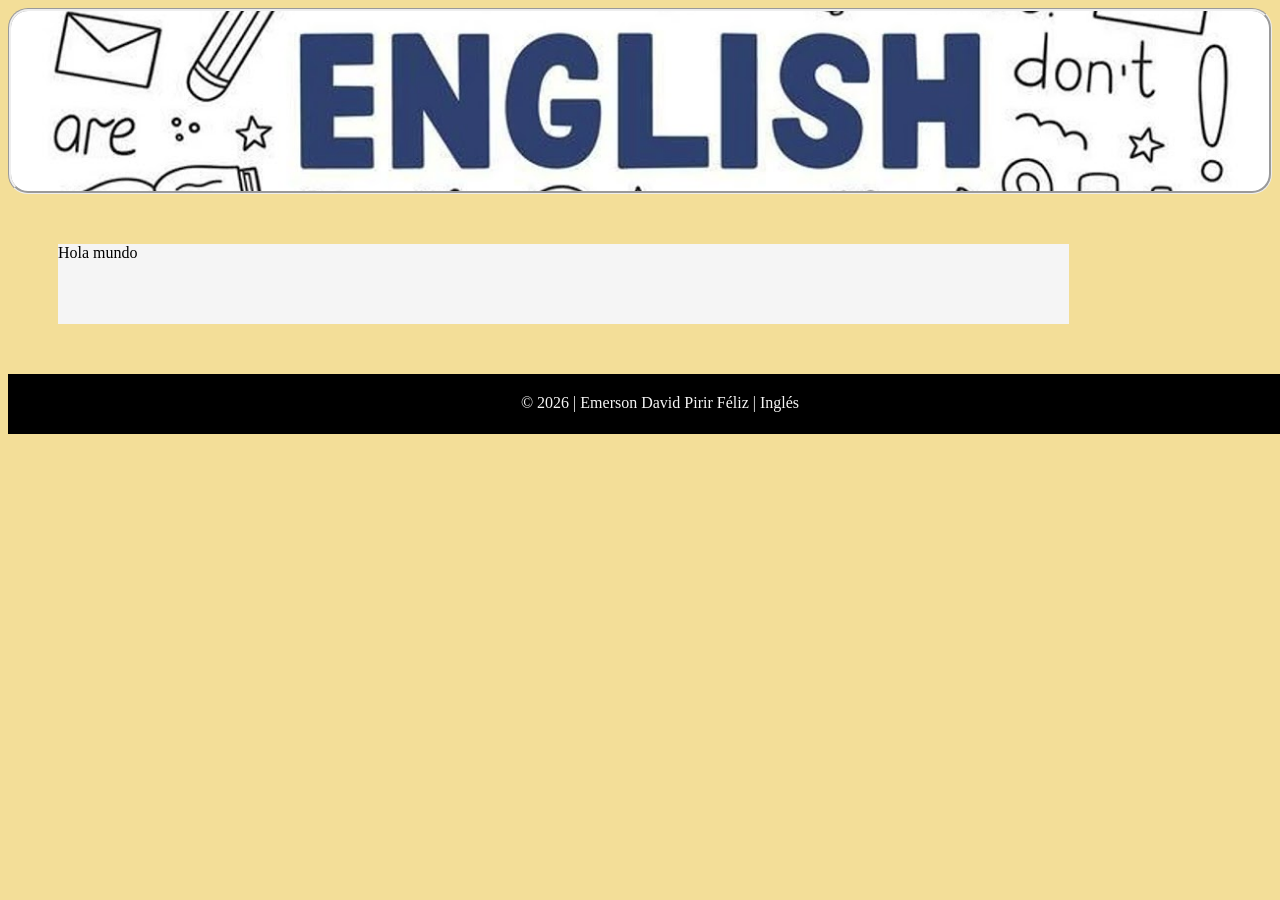
==== index.html @ 133c99f9 "Tarea de ingles" ====
<!DOCTYPE html>
<html lang="en">
<head>
    <meta charset="UTF-8">
    <meta name="viewport" content="width=device-width, initial-scale=1.0">
    <title>Document</title>
    <link rel="stylesheet" href="styles.css">
</head>
<body>

    <section class="barra"></section>
    
    <div class="caja1">
        <p>Hola mundo</p>
    </div>
    <div class="caja2"></div>
    <div class="caja3"></div>
    <div class="caja4"></div>
    <div class="caja5"></div>

    <footer>
        <p>© 2026 | Emerson David Pirir Féliz | Inglés</P>
        
    </footer>

</body>
</html>
---- styles.css ----
body{
        background-color:rgba(238, 206, 101, 0.668);
}

section{
    background-image: url("ingles2.jpeg");
    background-size: cover;
    background-position: center;
    background-repeat: no-repeat;
    padding: 90px;
    border-radius: 20px;
    border-style: groove;
}

.caja1{
    width: 80%;
    height: 80px;
    background-color: whitesmoke;
    margin: 50px;
}

footer p{
    background-color: black;
    color: whitesmoke;
    width: 100%;
    height: 20px;
    padding: 20px;
    text-align: center;
}
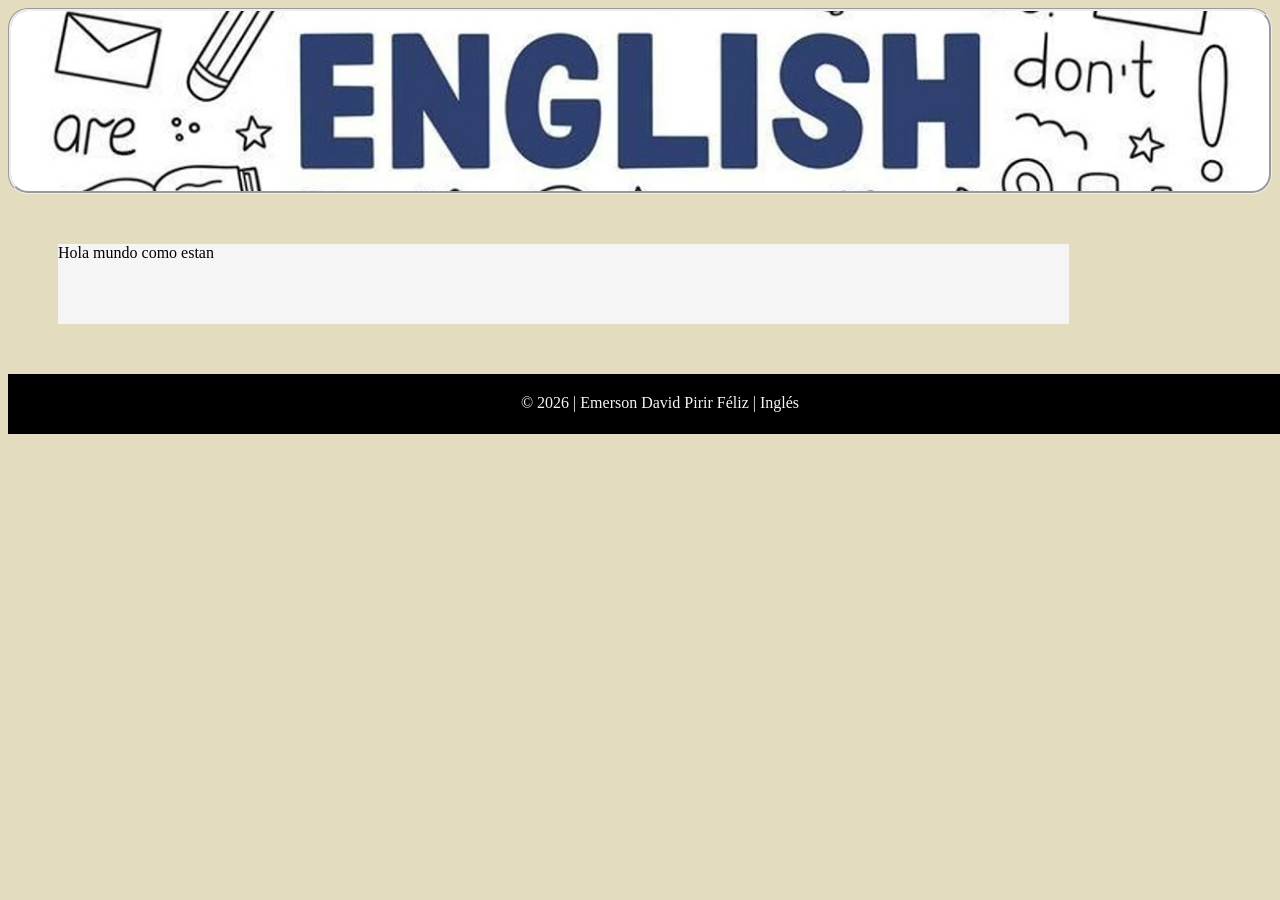
==== commit 1f7ef78c: "haciendo tarea de ingles" ====
--- a/index.html
+++ b/index.html
@@ -11,7 +11,7 @@
     <section class="barra"></section>
     
     <div class="caja1">
-        <p>Hola mundo</p>
+        <p>Hola mundo como estan </p>
     </div>
     <div class="caja2"></div>
     <div class="caja3"></div>
--- a/styles.css
+++ b/styles.css
@@ -1,5 +1,5 @@
 body{
-        background-color:rgba(238, 206, 101, 0.668);
+        background-color:rgb(228, 220, 191);
 }
 
 section{
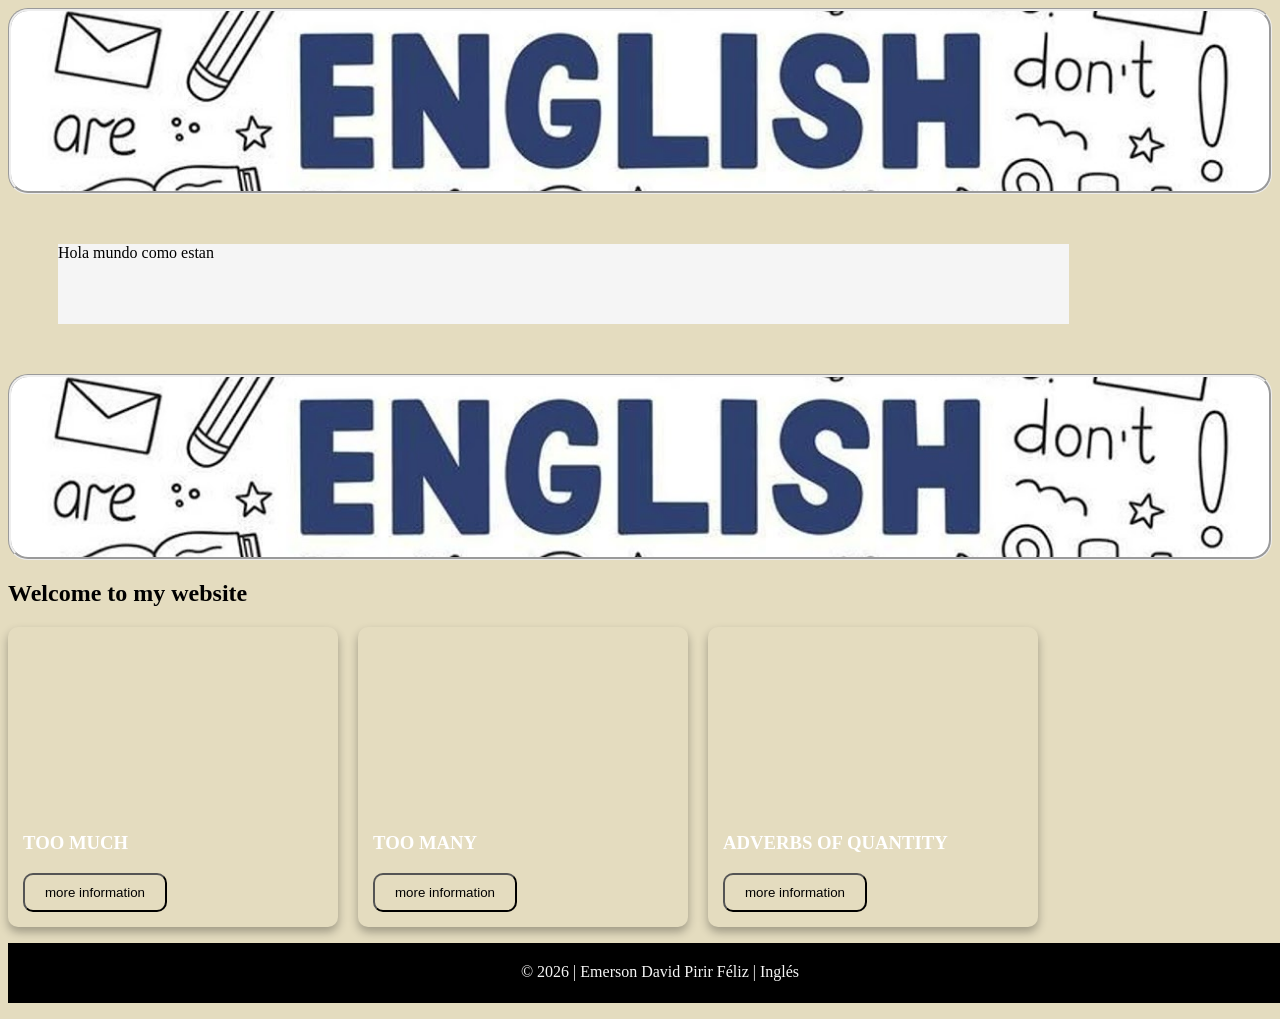
==== commit 0835799f: "chino" ====
--- a/index.html
+++ b/index.html
@@ -17,7 +17,42 @@
     <div class="caja3"></div>
     <div class="caja4"></div>
     <div class="caja5"></div>
+     </div>
+     <!-- Parte Gali -->
+     <section class="Info"></section>
+    <h2>Welcome to my website</h2>
 
+    <div class="grid">
+
+        <div class="card info1">
+            <h3>TOO MUCH</h3>
+              <a href="prueba.html">
+                <button>more information</button>
+              </a>
+            
+          
+        </div>
+
+        <div class="card info2">
+            <h3>TOO MANY </h3>
+            <a href="prueba.html">
+                 <button>more information</button>
+            </a>
+             
+               </div>
+      
+     
+
+        <div class="card info3">
+            <h3>ADVERBS OF QUANTITY</h3>
+            <a href="prueba.html">
+                 <button>more information</button>
+            </a>
+         
+          
+        </div>
+         </div>
+    
     <footer>
         <p>© 2026 | Emerson David Pirir Féliz | Inglés</P>
         
--- a/styles.css
+++ b/styles.css
@@ -26,4 +26,64 @@
     height: 20px;
     padding: 20px;
     text-align: center;
-}+}
+.grid{
+    display: flex;
+    gap: 20px;
+    flex-wrap: wrap;
+}
+
+/* TARJETAS */
+.card{
+    width: 300px;
+    height: 270px;
+    border-radius: 10px;
+    color: white;
+    display: flex;
+    flex-direction: column;
+    justify-content: flex-end;
+    padding: 15px;
+    background-size: cover;
+    background-position: center;
+    box-shadow: 0px 5px 10px rgba(0,0,0,0.3);
+    transition: 0.3s;
+}
+
+.card:hover{
+    transform: scale(1.05);
+}
+
+/* cuadros */
+.info1{
+    background-image: url("");
+}
+
+.info2{
+    background-image: url("");
+}
+
+.info3{
+    background-image: url("");
+}
+.info1 button{
+     background-color:transparent;
+    color: black;
+    padding: 10px 20px;
+    text-decoration: none;
+    border-radius: 10px;
+    
+}
+ .info2 button{
+     background-color:transparent;
+    color: black;
+    padding: 10px 20px;
+    text-decoration: none;
+    border-radius: 10px;
+    }
+    .info3 button{
+     background-color:transparent;
+    color: black;
+    padding: 10px 20px;
+    text-decoration: none;
+    border-radius: 10px;
+    }
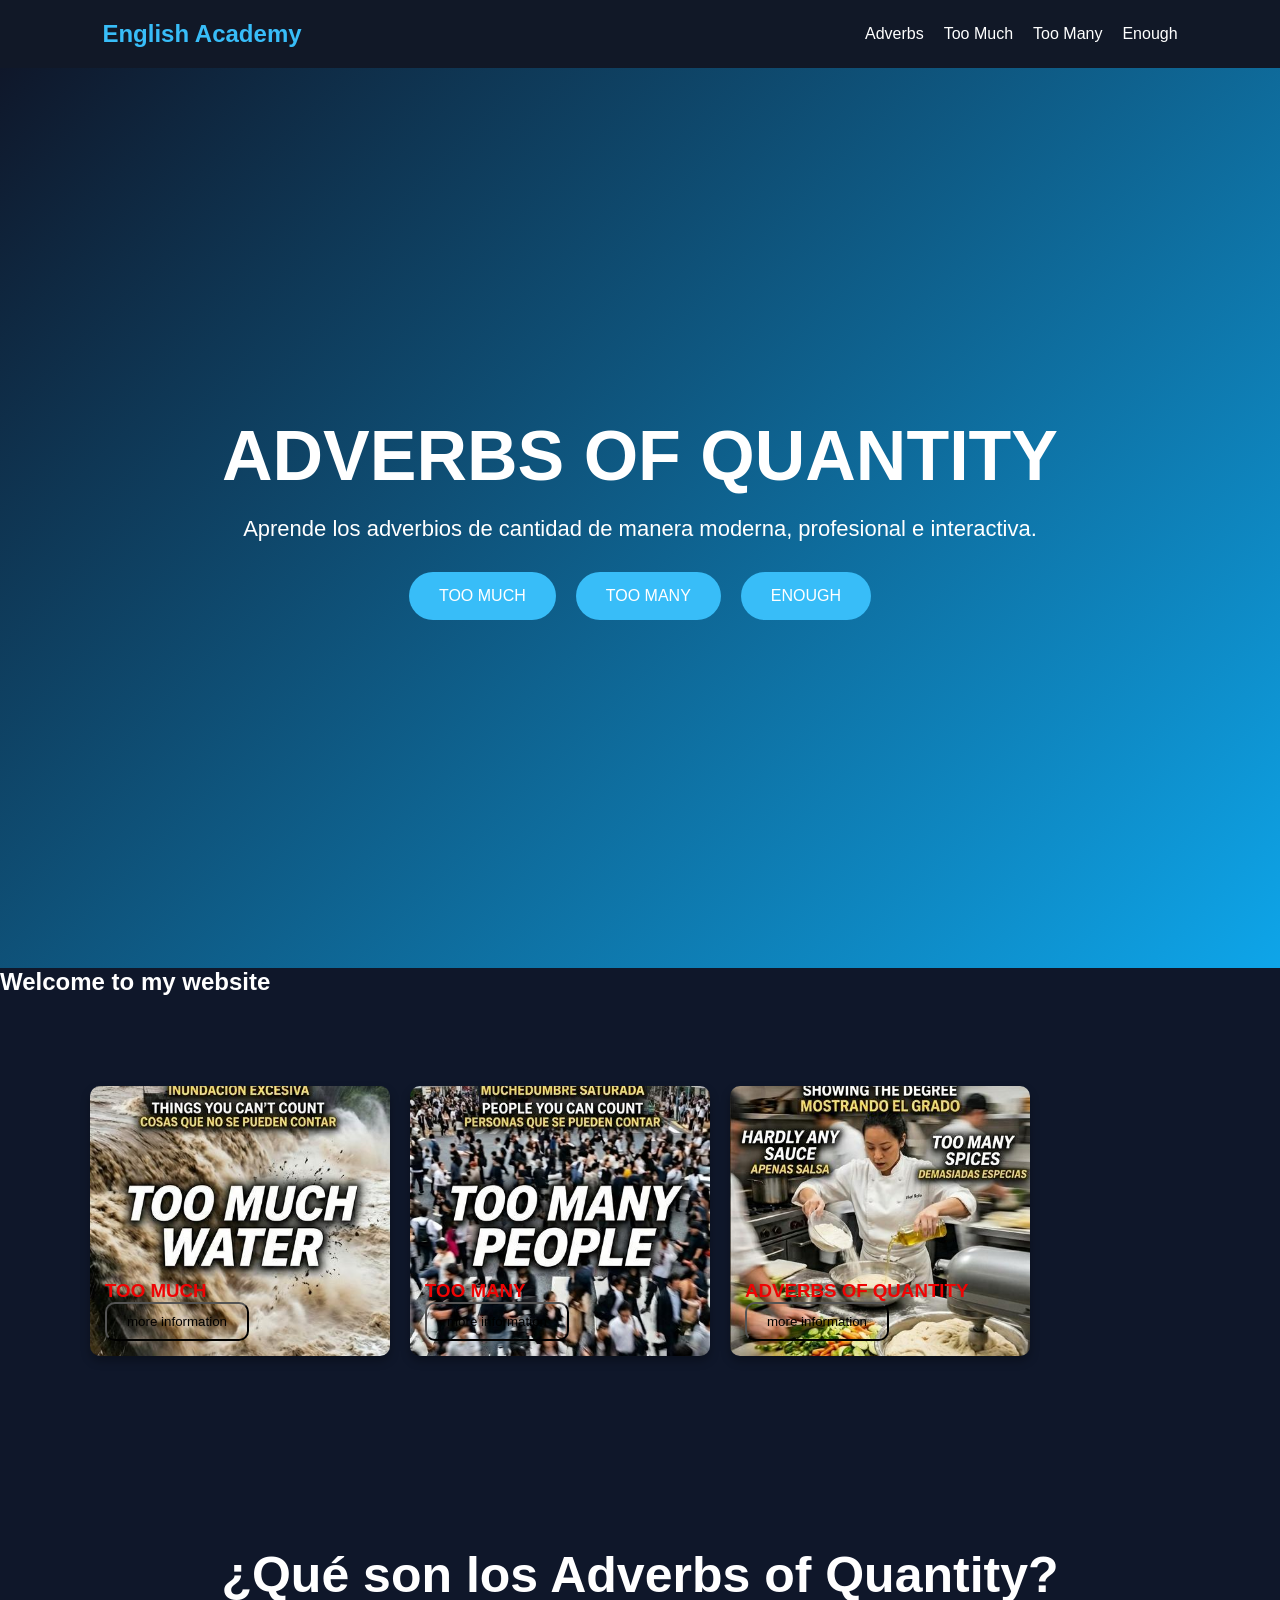
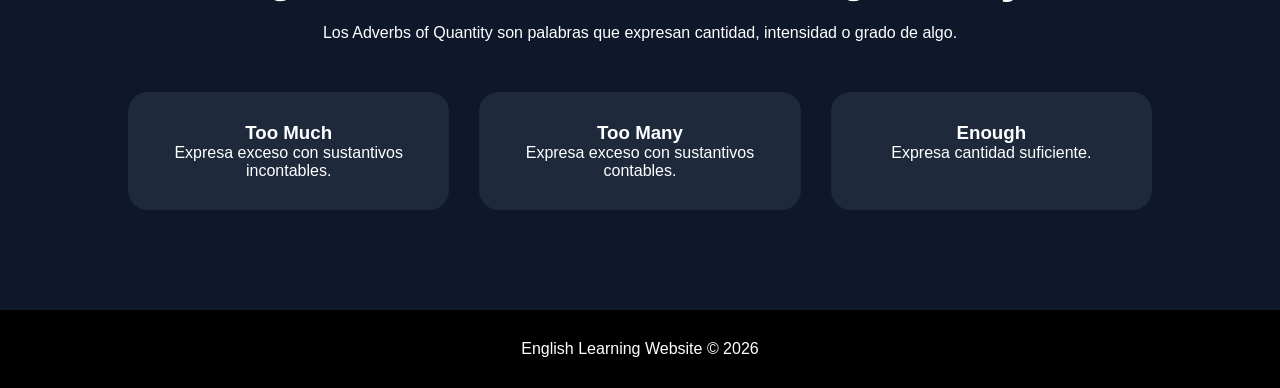
==== commit 454ca98d: "Termine mi tarea de ingles" ====
--- a/index.html
+++ b/index.html
@@ -1,62 +1,125 @@
 <!DOCTYPE html>
-<html lang="en">
+<html lang="es">
 <head>
     <meta charset="UTF-8">
     <meta name="viewport" content="width=device-width, initial-scale=1.0">
-    <title>Document</title>
+    <title>Adverbs of Quantity</title>
+
     <link rel="stylesheet" href="styles.css">
 </head>
+
 <body>
 
-    <section class="barra"></section>
-    
-    <div class="caja1">
-        <p>Hola mundo como estan </p>
+<header>
+
+    <nav>
+        <h2 class="logo">English Academy</h2>
+
+        <ul>
+            <li><a href="Adverbs.html">Adverbs</a></li>
+            <li><a href="too-much.html">Too Much</a></li>
+            <li><a href="too-many.html">Too Many</a></li>
+            <li><a href="enough.html">Enough</a></li>
+        </ul>
+    </nav>
+
+</header>
+
+<section class="hero">
+
+    <div class="contenido">
+
+        <h1>ADVERBS OF QUANTITY</h1>
+
+        <p>
+            Aprende los adverbios de cantidad de manera moderna,
+            profesional e interactiva.
+        </p>
+
+        <div class="botones">
+
+            <a href="" class="btn">
+                TOO MUCH
+            </a>
+
+            <a href="" class="btn">
+                TOO MANY
+            </a>
+
+            <a href="" class="btn">
+                ENOUGH
+            </a>
+
+        </div>
+
     </div>
-    <div class="caja2"></div>
-    <div class="caja3"></div>
-    <div class="caja4"></div>
-    <div class="caja5"></div>
-     </div>
-     <!-- Parte Gali -->
+
+</section>
+
+<!-- Galingo -->
      <section class="Info"></section>
     <h2>Welcome to my website</h2>
 
     <div class="grid">
 
-        <div class="card info1">
+        <div class="cardo info1">
             <h3>TOO MUCH</h3>
-              <a href="prueba.html">
+              <a href="https://www.google.com/search?q=que+es+el+TOO+MUCH&oq=que+es+el+TOO+MUCH&gs_lcrp=EgZjaHJvbWUyBggAEEUYOTIICAEQABgWGB4yBwgCEAAY7wUyCggDEAAYgAQYogQyCggEEAAYgAQYogQyBwgFEAAY7wXSAQk2OTE1ajBqMTWoAgiwAgHxBYPeVLhdenkd8QWD3lS4XXp5HQ&sourceid=chrome&ie=UTF-8">
                 <button>more information</button>
-              </a>
-            
-          
+              </a>    
         </div>
 
-        <div class="card info2">
-            <h3>TOO MANY </h3>
-            <a href="prueba.html">
+
+        <div class="cardo info2">
+            <h3>TOO MANY</h3>
+            <a href="https://www.google.com/search?q=que+es+el+TOO+MANY&sca_esv=d8d54bc98ea0488a&sxsrf=ANbL-n4W40tKyRrC70mkToWf9iv8Hw-dWQ%3A1778831430397&ei=RtAGasz9F72HwbkPubCSgAo&biw=1536&bih=695&ved=0ahUKEwjMuJi857qUAxW9QzABHTmYBKAQ4dUDCBI&uact=5&oq=que+es+el+TOO+MANY&gs_lp=[base64]&sclient=gws-wiz-serp">
                  <button>more information</button>
             </a>
-             
                </div>
-      
-     
 
-        <div class="card info3">
+        <div class="cardo info3">
             <h3>ADVERBS OF QUANTITY</h3>
-            <a href="prueba.html">
+            <a href="https://whatsup.es/blog/adverbios-de-cantidad-en-ingles">
                  <button>more information</button>
             </a>
-         
-          
         </div>
          </div>
-    
-    <footer>
-        <p>© 2026 | Emerson David Pirir Féliz | Inglés</P>
-        
-    </footer>
+<!-- Termina lo del galindo -->
+
+<section class="info">
+
+    <h2>¿Qué son los Adverbs of Quantity?</h2>
+
+    <p>
+        Los Adverbs of Quantity son palabras que expresan cantidad,
+        intensidad o grado de algo.
+    </p>
+
+    <div class="cards">
+
+
+        <div class="card">
+            <h3>Too Much</h3>
+            <p>Expresa exceso con sustantivos incontables.</p>
+        </div>
+
+        <div class="card">
+            <h3>Too Many</h3>
+            <p>Expresa exceso con sustantivos contables.</p>
+        </div>
+
+        <div class="card">
+            <h3>Enough</h3>
+            <p>Expresa cantidad suficiente.</p>
+        </div>
+
+    </div>
+
+</section>
+
+<footer>
+    <p>English Learning Website © 2026</p>
+</footer>
 
 </body>
 </html>
--- a/styles.css
+++ b/styles.css
@@ -1,40 +1,23 @@
+*{
+    margin:0;
+    padding:0;
+    box-sizing:border-box;
+    font-family:'Poppins',sans-serif;
+}
 body{
-        background-color:rgb(228, 220, 191);
-}
-
-section{
-    background-image: url("ingles2.jpeg");
-    background-size: cover;
-    background-position: center;
-    background-repeat: no-repeat;
-    padding: 90px;
-    border-radius: 20px;
-    border-style: groove;
-}
-
-.caja1{
-    width: 80%;
-    height: 80px;
-    background-color: whitesmoke;
-    margin: 50px;
-}
-
-footer p{
-    background-color: black;
-    color: whitesmoke;
-    width: 100%;
-    height: 20px;
-    padding: 20px;
-    text-align: center;
-}
+    background:#0f172a;
+    color:white;
+}
+/* Comienza lo del galindo */
 .grid{
     display: flex;
     gap: 20px;
     flex-wrap: wrap;
+    margin: 90px;
 }
 
 /* TARJETAS */
-.card{
+.cardo{
     width: 300px;
     height: 270px;
     border-radius: 10px;
@@ -55,15 +38,18 @@
 
 /* cuadros */
 .info1{
-    background-image: url("");
+    background-image: url("Too\ much.jpeg");
+    color: #ee0404;
 }
 
 .info2{
-    background-image: url("");
+    background-image: url("Too\ Many.jpeg");
+    color: #ee0404;
 }
 
 .info3{
-    background-image: url("");
+    background-image: url("Adverbs.jpeg");
+    color: #ee0404;
 }
 .info1 button{
      background-color:transparent;
@@ -71,6 +57,7 @@
     padding: 10px 20px;
     text-decoration: none;
     border-radius: 10px;
+    cursor: pointer;
     
 }
  .info2 button{
@@ -79,6 +66,7 @@
     padding: 10px 20px;
     text-decoration: none;
     border-radius: 10px;
+    cursor: pointer;
     }
     .info3 button{
      background-color:transparent;
@@ -86,4 +74,576 @@
     padding: 10px 20px;
     text-decoration: none;
     border-radius: 10px;
-    }
+    cursor: pointer;
+    }
+
+    .cardo:hover{
+    transform:translateY(-10px);
+    box-shadow:0 0 20px #38bdf8;
+}
+/* Termina lo del galindo */
+
+
+
+
+
+/* NAV */
+
+nav{
+    display:flex;
+    justify-content:space-between;
+    align-items:center;
+    padding:20px 8%;
+    background:#111827;
+}
+
+.logo{
+    color:#38bdf8;
+}
+
+nav ul{
+    display:flex;
+    gap:20px;
+    list-style:none;
+}
+
+nav ul li a{
+    color:white;
+    text-decoration:none;
+    transition:0.3s;
+}
+
+nav ul li a:hover{
+    color:#38bdf8;
+}
+
+/* HERO */
+
+.hero{
+    height:100vh;
+    display:flex;
+    justify-content:center;
+    align-items:center;
+    text-align:center;
+    background:linear-gradient(135deg,#0f172a,#0ea5e9);
+}
+
+.contenido{
+    animation:subir 1.5s ease;
+}
+
+.hero h1{
+    font-size:70px;
+    margin-bottom:20px;
+}
+
+.hero p{
+    font-size:22px;
+    margin-bottom:30px;
+}
+
+/* BOTONES */
+
+.botones{
+    display:flex;
+    justify-content:center;
+    gap:20px;
+    flex-wrap:wrap;
+}
+
+.btn{
+    background:#38bdf8;
+    color:white;
+    padding:15px 30px;
+    border-radius:30px;
+    text-decoration:none;
+    transition:0.4s;
+}
+
+.btn:hover{
+    transform:scale(1.1);
+    background:#0284c7;
+}
+
+/* INFO */
+
+.info{
+    padding:100px 10%;
+    text-align:center;
+}
+
+.info h2{
+    font-size:50px;
+    margin-bottom:20px;
+}
+
+.cards{
+    margin-top:50px;
+    display:grid;
+    grid-template-columns:repeat(auto-fit,minmax(250px,1fr));
+    gap:30px;
+}
+
+.card{
+    background:#1e293b;
+    padding:30px;
+    border-radius:20px;
+    transition:0.4s;
+}
+
+.card:hover{
+    transform:translateY(-10px);
+    box-shadow:0 0 20px #38bdf8;
+}
+
+/* PAGINAS */
+
+.pagina{
+    padding:100px 10%;
+}
+
+.pagina h1{
+    text-align:center;
+    font-size:60px;
+    margin-bottom:40px;
+}
+
+.card-grande{
+    background:#1e293b;
+    padding:40px;
+    border-radius:25px;
+    line-height:2;
+    animation:subir 1s ease;
+}
+
+.card-grande ul{
+    margin-left:30px;
+}
+
+/* FOOTER */
+
+footer{
+    background:black;
+    text-align:center;
+    padding:30px;
+}
+
+/* ANIMACION */
+
+@keyframes subir{
+
+    from{
+        opacity:0;
+        transform:translateY(50px);
+    }
+
+    to{
+        opacity:1;
+        transform:translateY(0);
+    }
+
+}
+
+/* RESPONSIVE */
+
+@media(max-width:768px){
+
+    .hero h1{
+        font-size:45px;
+    }
+
+    nav{
+        flex-direction:column;
+        gap:20px;
+    }
+}
+
+
+
+
+/* TOO MUCH ANIMATION */
+
+.too-much-animation{
+    min-height:100vh;
+    display:flex;
+    justify-content:center;
+    align-items:center;
+    flex-direction:column;
+    text-align:center;
+    padding:50px;
+    background:linear-gradient(135deg,#0f172a,#1e3a8a);
+    overflow:hidden;
+}
+
+.too-much-animation h1{
+    font-size:70px;
+    margin-bottom:20px;
+    color:#38bdf8;
+}
+
+.too-much-animation p{
+    font-size:22px;
+    margin-bottom:40px;
+}
+
+.contenedor-objetos{
+    display:grid;
+    grid-template-columns:repeat(4,120px);
+    gap:20px;
+    margin-bottom:40px;
+}
+
+.objeto{
+    width:100px;
+    height:100px;
+    background:#1e293b;
+    border-radius:20px;
+    display:flex;
+    justify-content:center;
+    align-items:center;
+    font-size:50px;
+    animation:flotar 2s infinite alternate;
+    box-shadow:0 0 20px rgba(56,189,248,0.5);
+}
+
+/* RETRASO DIFERENTE */
+
+.objeto:nth-child(2){
+    animation-delay:0.2s;
+}
+
+.objeto:nth-child(3){
+    animation-delay:0.4s;
+}
+
+.objeto:nth-child(4){
+    animation-delay:0.6s;
+}
+
+.objeto:nth-child(5){
+    animation-delay:0.8s;
+}
+
+.objeto:nth-child(6){
+    animation-delay:1s;
+}
+
+.objeto:nth-child(7){
+    animation-delay:1.2s;
+}
+
+.objeto:nth-child(8){
+    animation-delay:1.4s;
+}
+
+.objeto:nth-child(9){
+    animation-delay:1.6s;
+}
+
+.objeto:nth-child(10){
+    animation-delay:1.8s;
+}
+
+.objeto:nth-child(11){
+    animation-delay:2s;
+}
+
+.objeto:nth-child(12){
+    animation-delay:2.2s;
+}
+
+/* ANIMACION */
+
+@keyframes flotar{
+
+    from{
+        transform:translateY(0);
+    }
+
+    to{
+        transform:translateY(-20px) scale(1.1);
+    }
+
+}
+
+
+
+
+/* Too Much Animación */
+
+.too-much-animation h2{
+    font-size:35px;
+    color:#facc15;
+}
+
+/* RESPONSIVE */
+
+@media(max-width:768px){
+
+    .contenedor-objetos{
+        grid-template-columns:repeat(2,120px);
+    }
+
+    .too-much-animation h1{
+        font-size:45px;
+    }
+
+}
+
+
+
+/* Animación de Too Many */
+
+/* TOO MANY ANIMATION */
+
+.too-many-animation{
+    min-height:100vh;
+    display:flex;
+    justify-content:center;
+    align-items:center;
+    flex-direction:column;
+    text-align:center;
+    padding:50px;
+    background:linear-gradient(135deg,#111827,#7c3aed);
+    overflow:hidden;
+}
+
+.too-many-animation h1{
+    font-size:70px;
+    margin-bottom:20px;
+    color:#c084fc;
+}
+
+.too-many-animation p{
+    font-size:22px;
+    margin-bottom:40px;
+}
+
+.contenedor-personas{
+    display:grid;
+    grid-template-columns:repeat(4,120px);
+    gap:20px;
+    margin-bottom:40px;
+}
+
+.persona{
+    width:100px;
+    height:100px;
+    background:#1e293b;
+    border-radius:20px;
+    display:flex;
+    justify-content:center;
+    align-items:center;
+    font-size:50px;
+    animation:mover 1.5s infinite alternate;
+    box-shadow:0 0 20px rgba(192,132,252,0.5);
+}
+
+/* RETRASOS */
+
+.persona:nth-child(2){
+    animation-delay:0.2s;
+}
+
+.persona:nth-child(3){
+    animation-delay:0.4s;
+}
+
+.persona:nth-child(4){
+    animation-delay:0.6s;
+}
+
+.persona:nth-child(5){
+    animation-delay:0.8s;
+}
+
+.persona:nth-child(6){
+    animation-delay:1s;
+}
+
+.persona:nth-child(7){
+    animation-delay:1.2s;
+}
+
+.persona:nth-child(8){
+    animation-delay:1.4s;
+}
+
+.persona:nth-child(9){
+    animation-delay:1.6s;
+}
+
+.persona:nth-child(10){
+    animation-delay:1.8s;
+}
+
+.persona:nth-child(11){
+    animation-delay:2s;
+}
+
+.persona:nth-child(12){
+    animation-delay:2.2s;
+}
+
+/* ANIMACIÓN */
+
+@keyframes mover{
+
+    from{
+        transform:translateY(0) rotate(0deg);
+    }
+
+    to{
+        transform:translateY(-15px) rotate(5deg) scale(1.1);
+    }
+
+}
+
+.too-many-animation h2{
+    font-size:35px;
+    color:#f9a8d4;
+}
+
+/* RESPONSIVE */
+
+@media(max-width:768px){
+
+    .contenedor-personas{
+        grid-template-columns:repeat(2,120px);
+    }
+
+    .too-many-animation h1{
+        font-size:45px;
+    }
+
+}
+
+
+
+
+/* Animación de ENOUGH */
+
+/* ENOUGH ANIMATION */
+
+.enough-animation{
+    min-height:100vh;
+    display:flex;
+    justify-content:center;
+    align-items:center;
+    flex-direction:column;
+    text-align:center;
+    padding:50px;
+    background:linear-gradient(135deg,#064e3b,#10b981);
+    overflow:hidden;
+}
+
+.enough-animation h1{
+    font-size:70px;
+    margin-bottom:20px;
+    color:#d1fae5;
+}
+
+.enough-animation p{
+    font-size:22px;
+    margin-bottom:40px;
+}
+
+/* BARRA */
+
+.barra-container{
+    margin-bottom:60px;
+}
+
+.barra{
+    width:400px;
+    height:40px;
+    background:#1e293b;
+    border-radius:30px;
+    overflow:hidden;
+    box-shadow:0 0 20px rgba(16,185,129,0.5);
+}
+
+.nivel{
+    width:75%;
+    height:100%;
+    background:linear-gradient(90deg,#34d399,#6ee7b7);
+    animation:llenar 3s infinite alternate;
+}
+
+.barra-container h2{
+    margin-top:20px;
+    font-size:32px;
+    color:#ecfccb;
+}
+
+/* CARDS */
+
+.cards-enough{
+    display:flex;
+    gap:25px;
+    flex-wrap:wrap;
+    justify-content:center;
+}
+
+.mini-card{
+    background:#1e293b;
+    padding:25px 35px;
+    border-radius:20px;
+    font-size:24px;
+    animation:flotar 2s infinite alternate;
+    box-shadow:0 0 20px rgba(255,255,255,0.2);
+}
+
+/* RETRASOS */
+
+.mini-card:nth-child(2){
+    animation-delay:0.5s;
+}
+
+.mini-card:nth-child(3){
+    animation-delay:1s;
+}
+
+/* ANIMACIONES */
+
+@keyframes llenar{
+
+    from{
+        width:50%;
+    }
+
+    to{
+        width:75%;
+    }
+
+}
+
+@keyframes flotar{
+
+    from{
+        transform:translateY(0);
+    }
+
+    to{
+        transform:translateY(-15px);
+    }
+
+}
+
+/* RESPONSIVE */
+
+@media(max-width:768px){
+
+    .barra{
+        width:280px;
+    }
+
+    .enough-animation h1{
+        font-size:45px;
+    }
+
+    .mini-card{
+        width:100%;
+    }
+
+}
